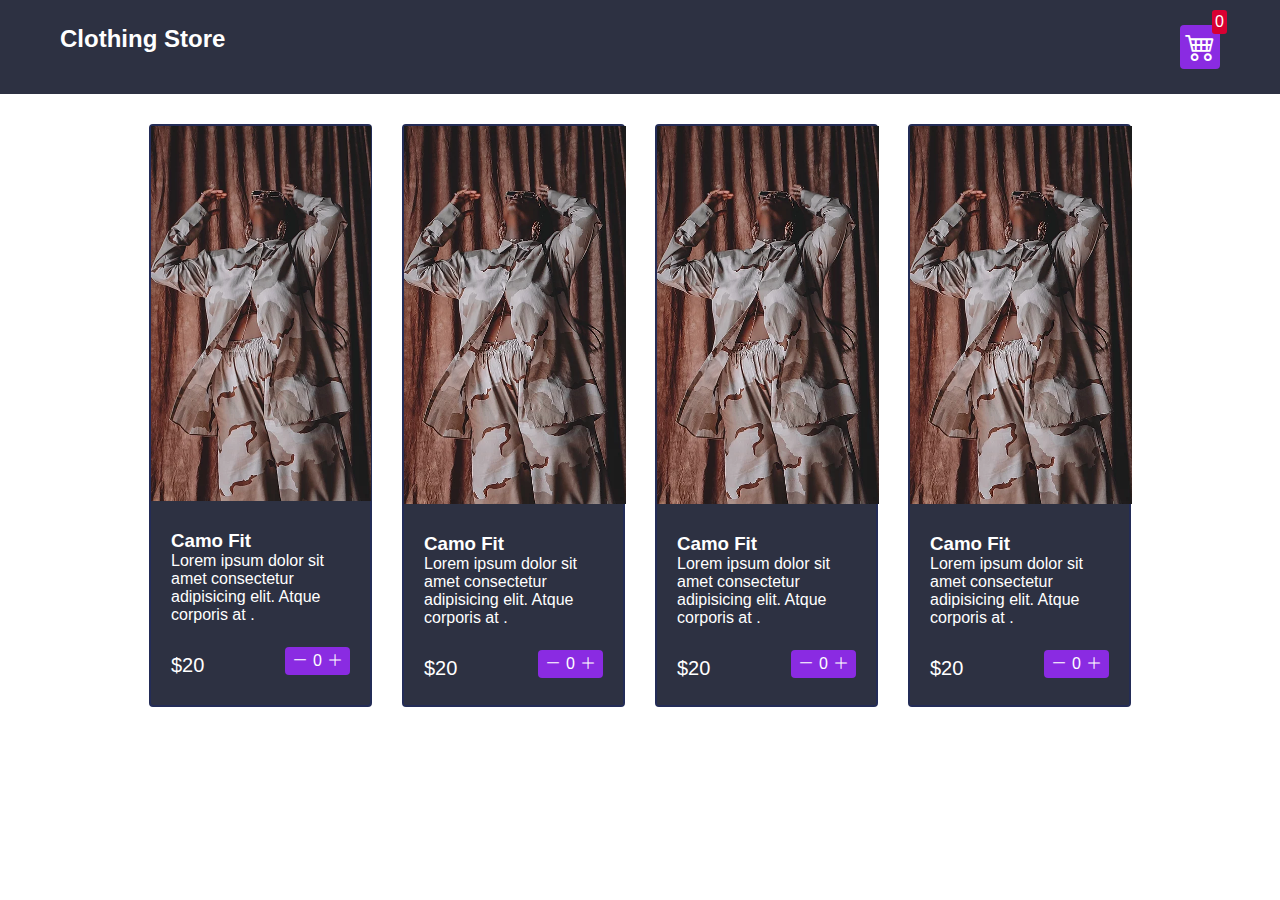
==== index.html @ c8f97810 "Set up layout for basic shop page" ====
<!DOCTYPE html>
<html lang="en">

<head>
    <meta charset="UTF-8">
    <meta http-equiv="X-UA-Compatible" content="IE=edge">
    <meta name="viewport" content="width=device-width, initial-scale=1.0">
    <title>Clothing Store</title>
    <link rel="stylesheet" href="https://cdn.jsdelivr.net/npm/bootstrap-icons@1.8.3/font/bootstrap-icons.css">
    <link rel="stylesheet" href="style.css">
</head>

<body>
    <div class="navbar">
        <h2>Clothing Store</h2>
        <div class="cart">
            <i class="bi bi-cart4"></i>
            <div class="cartAmount">0</div>
        </div>
    </div>

    <div class="shop" id="shop">
        <div class="item">
            <img width="220" src="img/473cb4_24e8d578815044bdb7f5267d76d1a94c_mv2.webp" alt="Camo fit">
            <div class="details">
                <h3>Camo Fit</h3>
                <p>Lorem ipsum dolor sit amet consectetur adipisicing elit. Atque corporis at .</p>
                <div class="priceAndquantity">
                    <div class="price">$20</div>
                    <div class="buttons">
                        <i class="bi bi-dash-lg"></i>
                        <div class="quantity">0</div>
                        <i class="bi bi-plus-lg"></i>
                    </div>
                </div>
            </div>
        </div>

        <div class="item">
            <img width="222" src="img/473cb4_24e8d578815044bdb7f5267d76d1a94c_mv2.webp" alt="Camo fit">
            <div class="details">
                <h3>Camo Fit</h3>
                <p>Lorem ipsum dolor sit amet consectetur adipisicing elit. Atque corporis at .</p>
                <div class="priceAndquantity">
                    <div class="price">$20</div>
                    <div class="buttons">
                        <i class="bi bi-dash-lg"></i>
                        <div class="quantity">0</div>
                        <i class="bi bi-plus-lg"></i>
                    </div>
                </div>
            </div>
        </div>

        <div class="item">
            <img width="222" src="img/473cb4_24e8d578815044bdb7f5267d76d1a94c_mv2.webp" alt="Camo fit">
            <div class="details">
                <h3>Camo Fit</h3>
                <p>Lorem ipsum dolor sit amet consectetur adipisicing elit. Atque corporis at .</p>
                <div class="priceAndquantity">
                    <div class="price">$20</div>
                    <div class="buttons">
                        <i class="bi bi-dash-lg"></i>
                        <div class="quantity">0</div>
                        <i class="bi bi-plus-lg"></i>
                    </div>
                </div>
            </div>
        </div>

        <div class="item">
            <img width="222" src="img/473cb4_24e8d578815044bdb7f5267d76d1a94c_mv2.webp" alt="Camo fit">
            <div class="details">
                <h3>Camo Fit</h3>
                <p>Lorem ipsum dolor sit amet consectetur adipisicing elit. Atque corporis at .</p>
                <div class="priceAndquantity">
                    <div class="price">$20</div>
                    <div class="buttons">
                        <i class="bi bi-dash-lg"></i>
                        <div class="quantity">0</div>
                        <i class="bi bi-plus-lg"></i>
                    </div>
                </div>
            </div>
        </div>
    </div>
</body>
<script src="index.js"></script>

</html>
---- style.css ----
/* ! normal browser setup */
* {
	margin: 0;
	padding: 0;
	box-sizing: border-box;
}

body {
	font-family: "Gill Sans", "Gill Sans MT", Calibri, "Trebuchet MS", sans-serif;
}
/* !navbar */
.navbar {
	background-color: #2d3142;
	padding: 25px 60px;
	/* position: fixed;
	top: 0;
	width: 100%;
	z-index: -1; */
	color: white;
	display: flex;
	justify-content: space-between;
	margin-bottom: 30px;
}

.cart {
	position: relative;
	display: flex;
	align-items: center;
	justify-content: center;
	background-color: blueviolet;
	font-size: 30px;
	padding: 5px;
	border-radius: 4px;
}

.cartAmount {
	position: absolute;
	top: -15px;
	right: -7px;
	background-color: #d80032;
	font-size: 16px;
	color: white;
	border-radius: 3px;
	padding: 3px;
}
.details {
	color: white;
	background-color: #2d3142;
	padding: 25px 20px;
	display: flex;
	flex-direction: column;
}

.priceAndquantity {
	display: flex;
	align-items: center;
	justify-content: space-between;
	margin-top: 20px;
}

.shop {
	display: grid;
	grid-template-columns: repeat(4, 223px);
	justify-content: center;
	gap: 30px;
}
image {
	width: 100%;
}

.item {
	border: 2px solid #232c57;
	background-color: #2d3142;
	border-radius: 4px;
	width: 4/100%;
}
.price {
	color: white;
	font-size: 20px;
	margin-top: 10px;
}
.buttons {
	display: flex;
	align-items: center;
	justify-content: center;
	background-color: blueviolet;
	color: white;
	gap: 5px;
	padding: 5px 7px;
	border-radius: 4px;
}

.bi-dash-lg {
}

.quantity {
}

.bi-plus-lg {
}
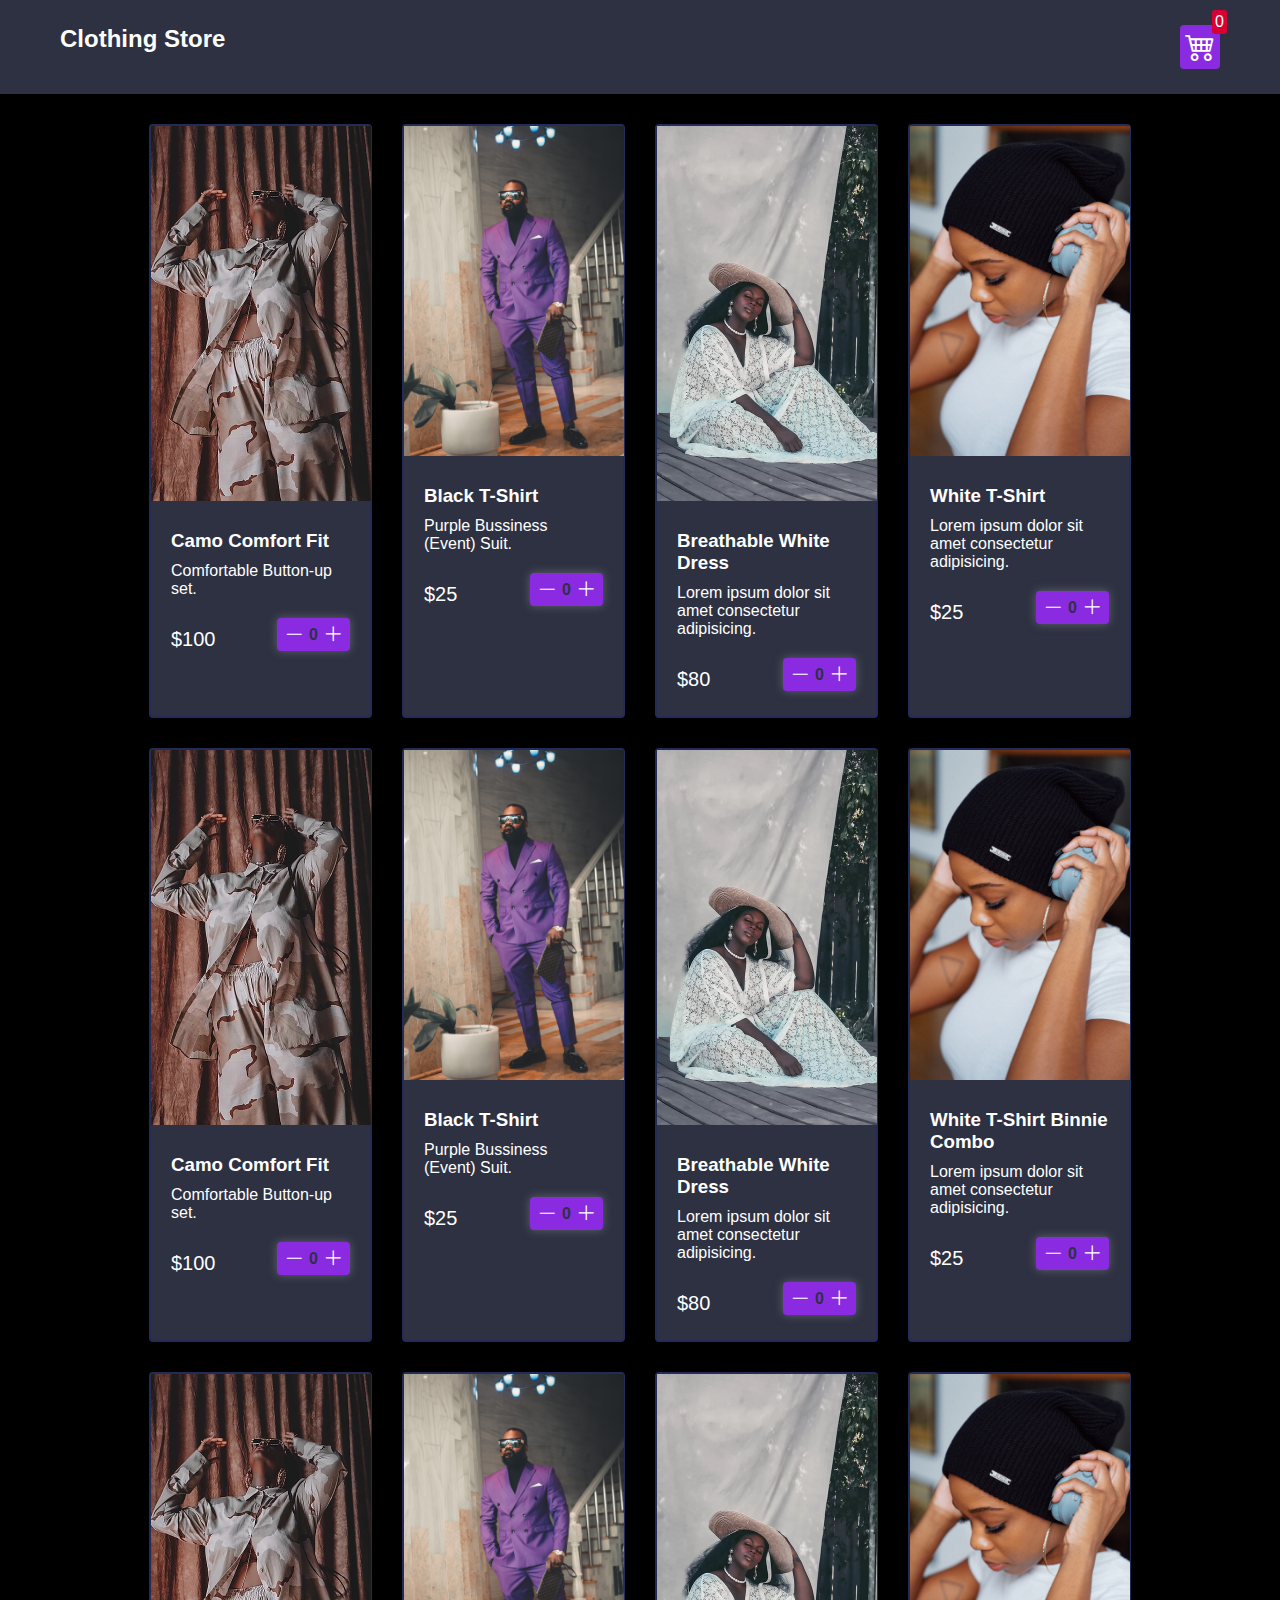
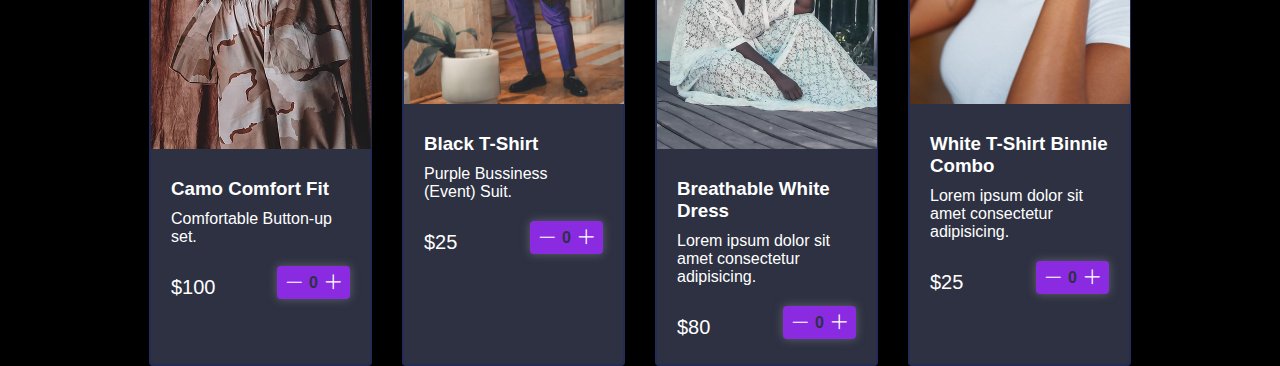
==== commit f1c416af: "completed phase 1 of project" ====
--- a/index.html
+++ b/index.html
@@ -20,69 +20,7 @@
     </div>
 
     <div class="shop" id="shop">
-        <div class="item">
-            <img width="220" src="img/473cb4_24e8d578815044bdb7f5267d76d1a94c_mv2.webp" alt="Camo fit">
-            <div class="details">
-                <h3>Camo Fit</h3>
-                <p>Lorem ipsum dolor sit amet consectetur adipisicing elit. Atque corporis at .</p>
-                <div class="priceAndquantity">
-                    <div class="price">$20</div>
-                    <div class="buttons">
-                        <i class="bi bi-dash-lg"></i>
-                        <div class="quantity">0</div>
-                        <i class="bi bi-plus-lg"></i>
-                    </div>
-                </div>
-            </div>
-        </div>
 
-        <div class="item">
-            <img width="222" src="img/473cb4_24e8d578815044bdb7f5267d76d1a94c_mv2.webp" alt="Camo fit">
-            <div class="details">
-                <h3>Camo Fit</h3>
-                <p>Lorem ipsum dolor sit amet consectetur adipisicing elit. Atque corporis at .</p>
-                <div class="priceAndquantity">
-                    <div class="price">$20</div>
-                    <div class="buttons">
-                        <i class="bi bi-dash-lg"></i>
-                        <div class="quantity">0</div>
-                        <i class="bi bi-plus-lg"></i>
-                    </div>
-                </div>
-            </div>
-        </div>
-
-        <div class="item">
-            <img width="222" src="img/473cb4_24e8d578815044bdb7f5267d76d1a94c_mv2.webp" alt="Camo fit">
-            <div class="details">
-                <h3>Camo Fit</h3>
-                <p>Lorem ipsum dolor sit amet consectetur adipisicing elit. Atque corporis at .</p>
-                <div class="priceAndquantity">
-                    <div class="price">$20</div>
-                    <div class="buttons">
-                        <i class="bi bi-dash-lg"></i>
-                        <div class="quantity">0</div>
-                        <i class="bi bi-plus-lg"></i>
-                    </div>
-                </div>
-            </div>
-        </div>
-
-        <div class="item">
-            <img width="222" src="img/473cb4_24e8d578815044bdb7f5267d76d1a94c_mv2.webp" alt="Camo fit">
-            <div class="details">
-                <h3>Camo Fit</h3>
-                <p>Lorem ipsum dolor sit amet consectetur adipisicing elit. Atque corporis at .</p>
-                <div class="priceAndquantity">
-                    <div class="price">$20</div>
-                    <div class="buttons">
-                        <i class="bi bi-dash-lg"></i>
-                        <div class="quantity">0</div>
-                        <i class="bi bi-plus-lg"></i>
-                    </div>
-                </div>
-            </div>
-        </div>
     </div>
 </body>
 <script src="index.js"></script>
--- a/style.css
+++ b/style.css
@@ -7,6 +7,7 @@
 
 body {
 	font-family: "Gill Sans", "Gill Sans MT", Calibri, "Trebuchet MS", sans-serif;
+	background-color: black;
 }
 /* !navbar */
 .navbar {
@@ -50,6 +51,9 @@
 	display: flex;
 	flex-direction: column;
 }
+p {
+	margin-top: 10px;
+}
 
 .priceAndquantity {
 	display: flex;
@@ -64,6 +68,19 @@
 	justify-content: center;
 	gap: 30px;
 }
+
+@media screen and (max-width: 768px) {
+	.shop {
+		grid-template-columns: repeat(2, 223px);
+	}
+}
+
+@media screen and (max-width: 480px) {
+	.shop {
+		grid-template-columns: repeat(1, 223px);
+	}
+}
+
 image {
 	width: 100%;
 }
@@ -73,6 +90,7 @@
 	background-color: #2d3142;
 	border-radius: 4px;
 	width: 4/100%;
+	box-shadow: 0px 0px 10px rgba(0, 0, 0, 0.5);
 }
 .price {
 	color: white;
@@ -88,13 +106,18 @@
 	gap: 5px;
 	padding: 5px 7px;
 	border-radius: 4px;
+	box-shadow: 0px 0px 10px rgba(153, 149, 149, 0.5);
 }
 
 .bi-dash-lg {
+	font-size: 20px;
 }
 
 .quantity {
+	color: #2d3142;
+	font-weight: bold;
 }
 
 .bi-plus-lg {
+	font-size: 20px;
 }
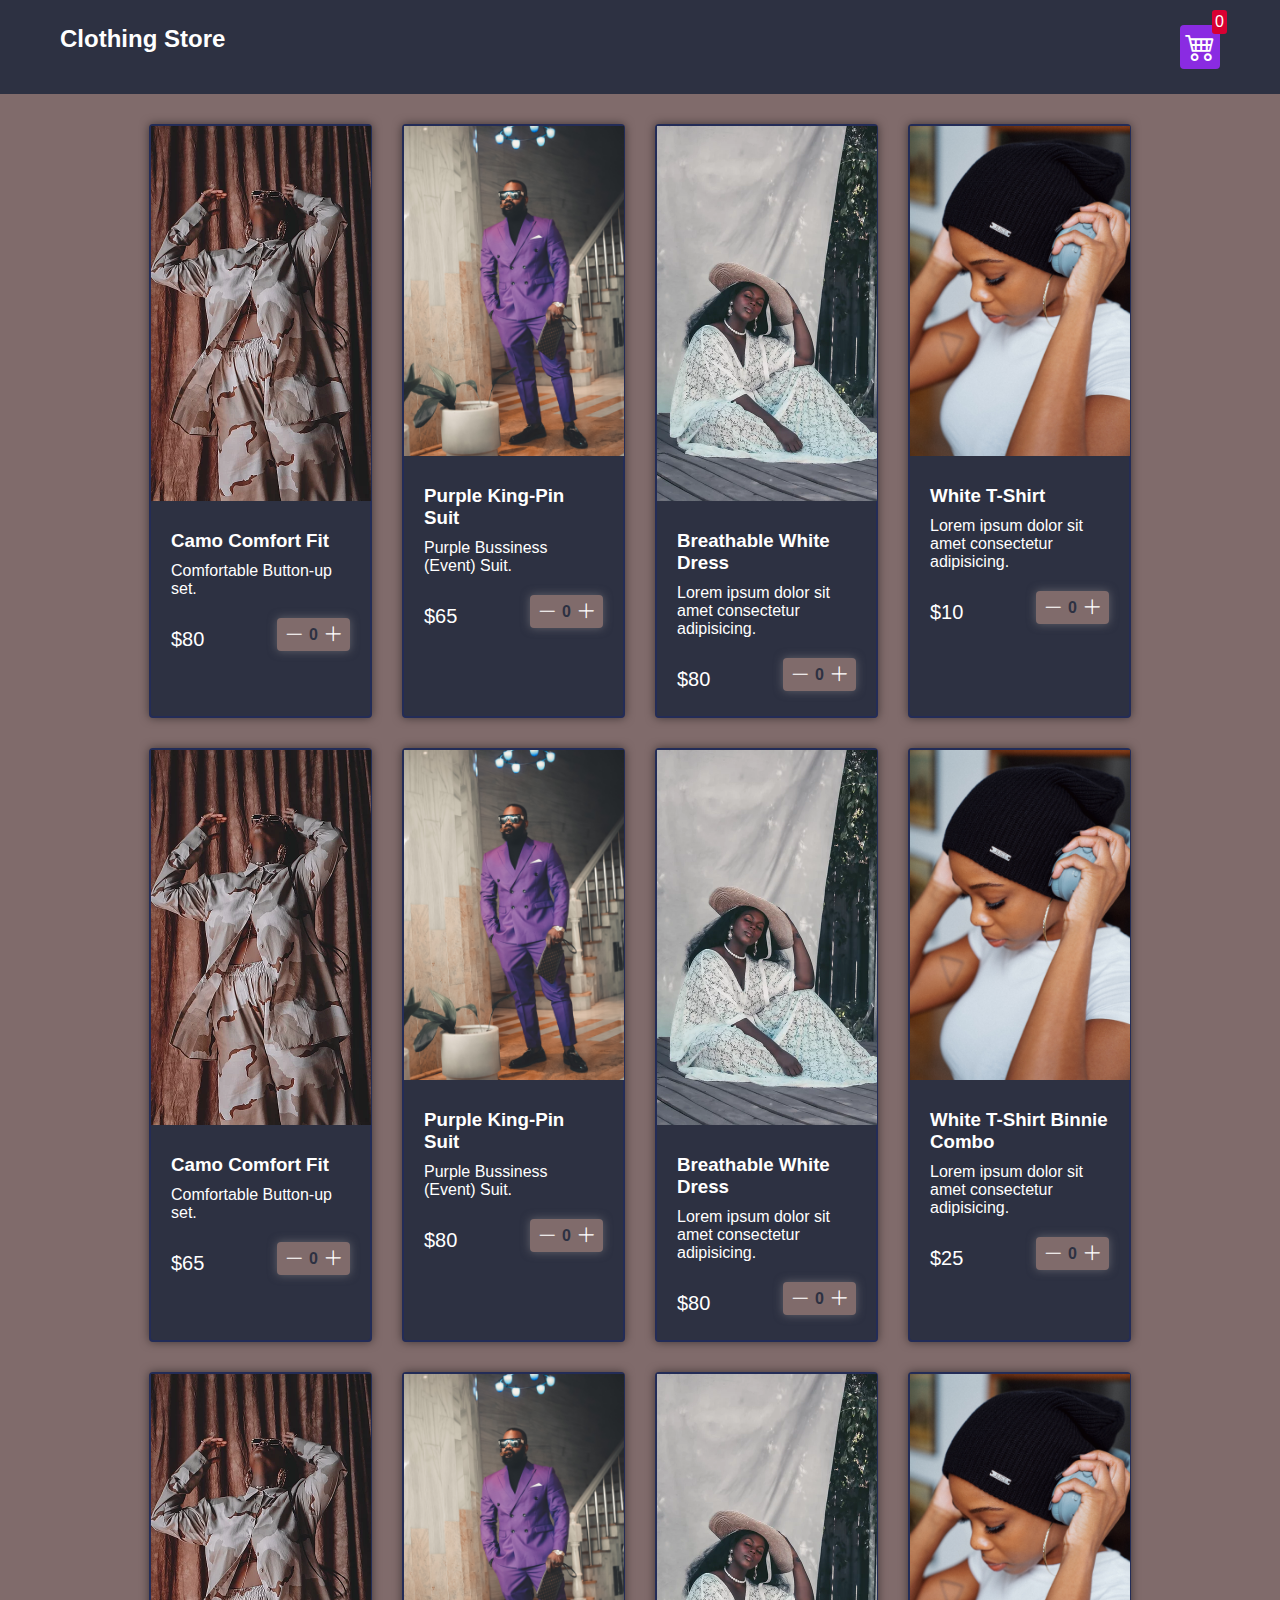
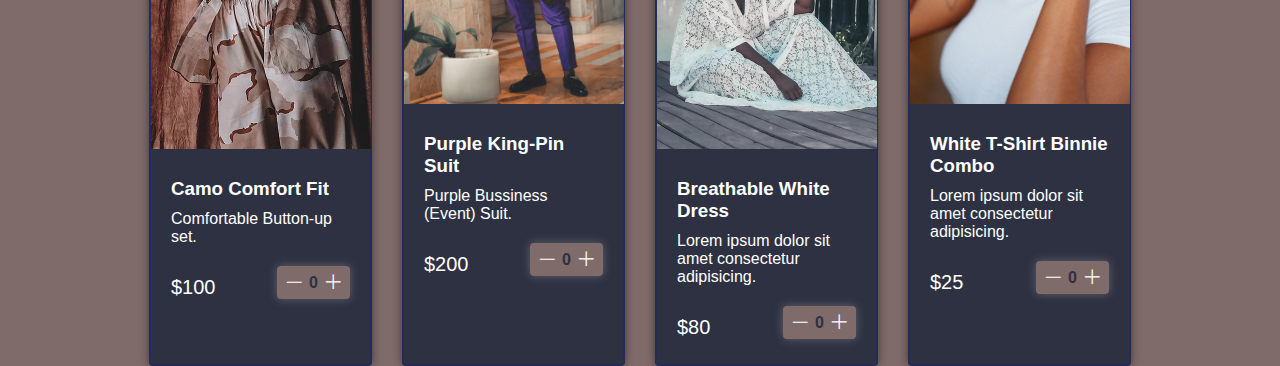
==== commit 336404ae: "update" ====
--- a/index.html
+++ b/index.html
@@ -22,6 +22,7 @@
     <div class="shop" id="shop">
 
     </div>
+
 </body>
 <script src="index.js"></script>
 
--- a/style.css
+++ b/style.css
@@ -7,7 +7,7 @@
 
 body {
 	font-family: "Gill Sans", "Gill Sans MT", Calibri, "Trebuchet MS", sans-serif;
-	background-color: black;
+	background-color: rgb(128, 107, 107);
 }
 /* !navbar */
 .navbar {
@@ -101,7 +101,7 @@
 	display: flex;
 	align-items: center;
 	justify-content: center;
-	background-color: blueviolet;
+	background-color: rgb(128, 107, 107);
 	color: white;
 	gap: 5px;
 	padding: 5px 7px;
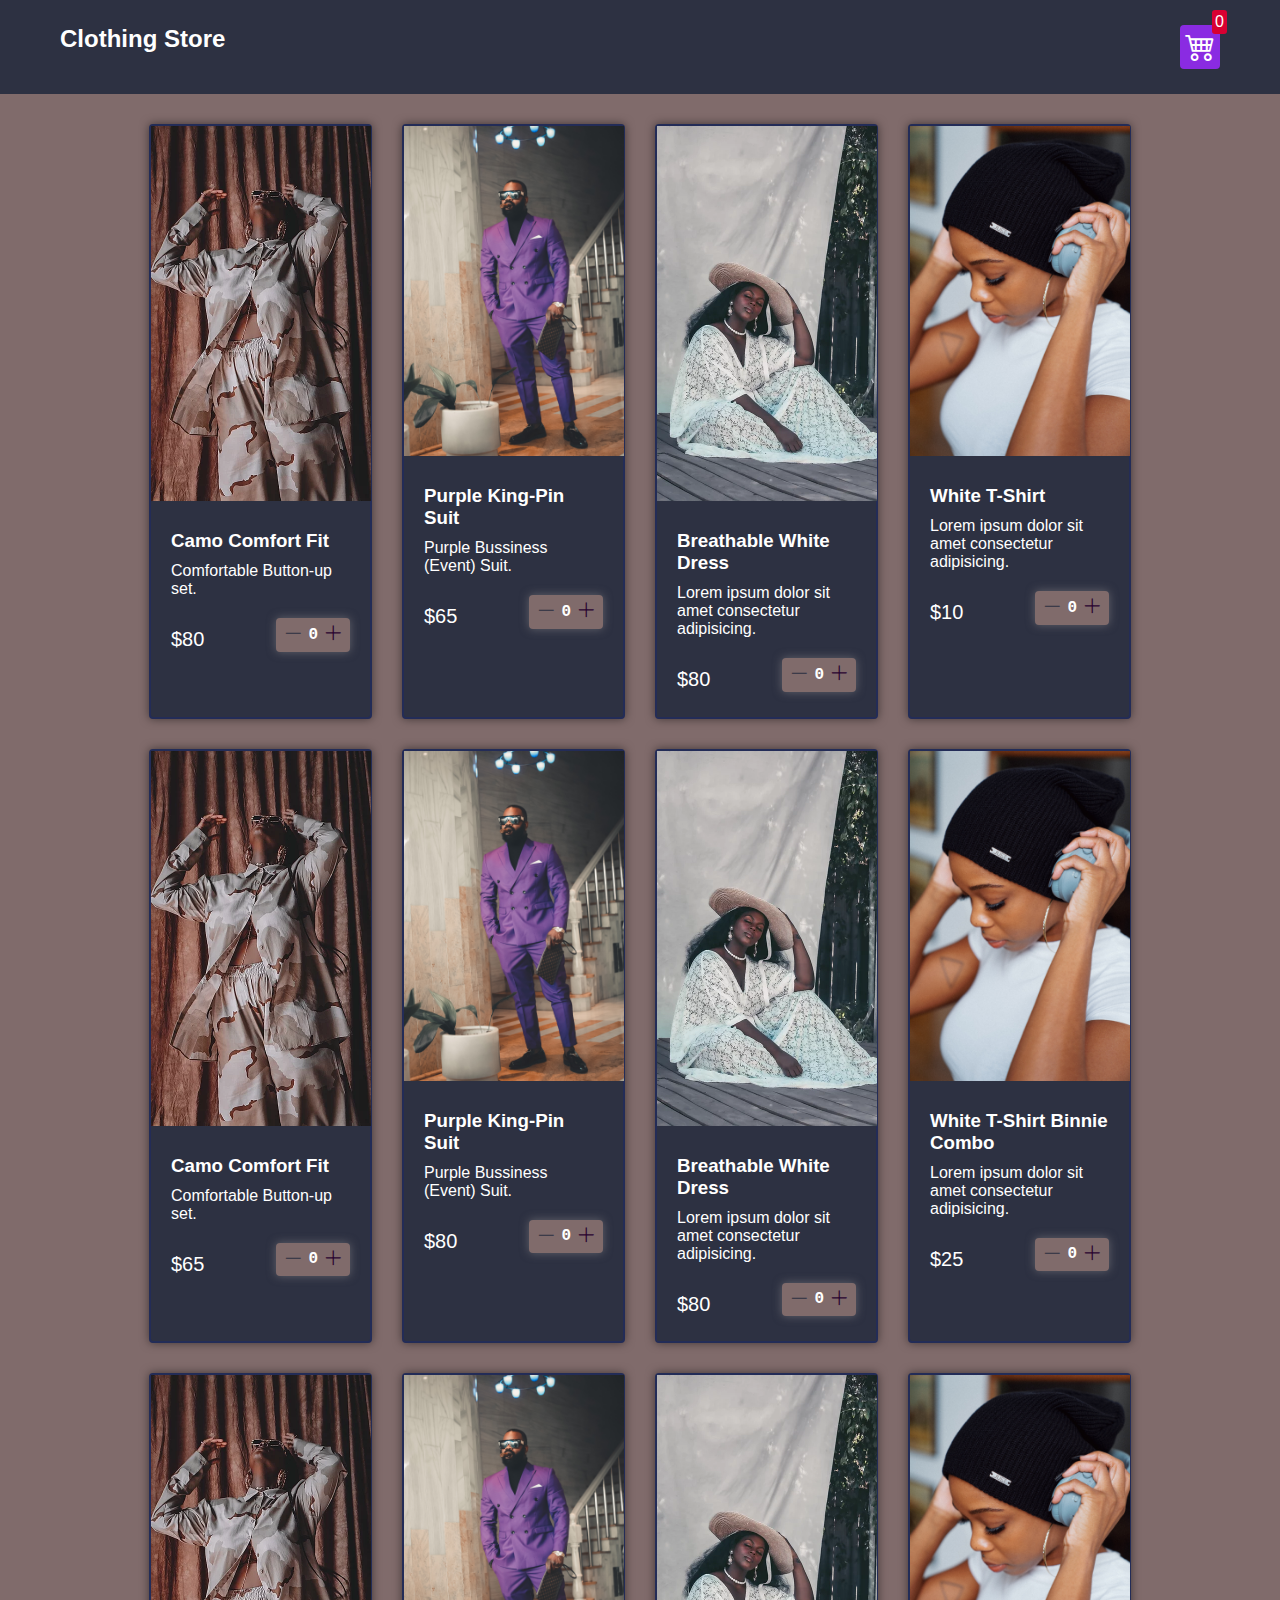
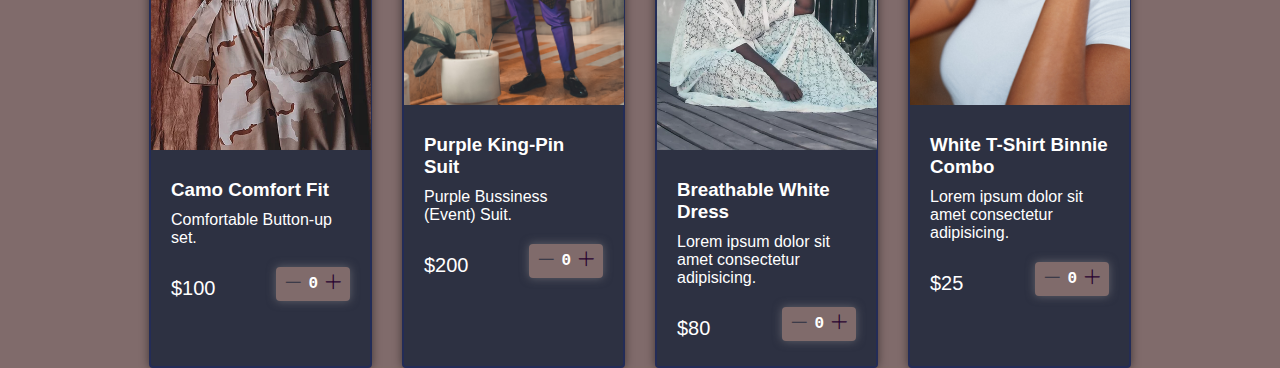
==== commit 923dc10b: "major update" ====
--- a/index.html
+++ b/index.html
@@ -7,16 +7,21 @@
     <meta name="viewport" content="width=device-width, initial-scale=1.0">
     <title>Clothing Store</title>
     <link rel="stylesheet" href="https://cdn.jsdelivr.net/npm/bootstrap-icons@1.8.3/font/bootstrap-icons.css">
-    <link rel="stylesheet" href="style.css">
+    <link rel="stylesheet" href="src/style.css">
 </head>
 
 <body>
     <div class="navbar">
-        <h2>Clothing Store</h2>
-        <div class="cart">
-            <i class="bi bi-cart4"></i>
-            <div class="cartAmount">0</div>
-        </div>
+        <a href="index.html">
+            <h2>Clothing Store</h2>
+        </a>
+
+        <a href="cart.html">
+            <div class="cart">
+                <i class="bi bi-cart4"></i>
+                <div id="cartAmount" class="cartAmount">0</div>
+            </div>
+        </a>
     </div>
 
     <div class="shop" id="shop">
@@ -24,6 +29,7 @@
     </div>
 
 </body>
-<script src="index.js"></script>
+<script src="src/data.js"></script>
+<script src="src/main.js"></script>
 
 </html>--- a/src/style.css
+++ b/src/style.css
@@ -0,0 +1,186 @@
+/* ! normal browser setup */
+* {
+	margin: 0;
+	padding: 0;
+	box-sizing: border-box;
+}
+
+body {
+	font-family: "Gill Sans", "Gill Sans MT", Calibri, "Trebuchet MS", sans-serif;
+	background-color: rgb(128, 107, 107);
+}
+
+i {
+	cursor: pointer;
+}
+
+a {
+	text-decoration: none;
+	color: #fff;
+}
+/* navbar */
+.navbar {
+	background-color: #2d3142;
+	padding: 25px 60px;
+	/* position: fixed;
+	top: 0;
+	width: 100%;
+	z-index: -1; */
+	color: white;
+	display: flex;
+	justify-content: space-between;
+	margin-bottom: 30px;
+}
+
+.cart {
+	position: relative;
+	background-color: blueviolet;
+	font-size: 30px;
+	display: flex;
+	padding: 5px;
+	border-radius: 4px;
+	align-items: center;
+	justify-content: center;
+}
+
+.cartAmount {
+	position: absolute;
+	top: -15px;
+	right: -7px;
+	background-color: #d80032;
+	font-size: 16px;
+	color: white;
+	border-radius: 3px;
+	padding: 3px;
+}
+
+.price-quantity {
+	display: flex;
+	align-items: center;
+	justify-content: space-between;
+	margin-top: 20px;
+}
+
+.shop {
+	display: grid;
+	grid-template-columns: repeat(4, 223px);
+	justify-content: center;
+	gap: 30px;
+}
+
+@media screen and (max-width: 768px) {
+	.shop {
+		grid-template-columns: repeat(2, 223px);
+	}
+}
+
+@media screen and (max-width: 480px) {
+	.shop {
+		grid-template-columns: repeat(1, 223px);
+	}
+}
+
+image {
+	width: 100%;
+}
+
+.item {
+	border: 2px solid #232c57;
+	background-color: #2d3142;
+	border-radius: 4px;
+	width: 4/100%;
+	box-shadow: 0px 0px 10px rgba(0, 0, 0, 0.5);
+}
+.details {
+	color: white;
+	background-color: #2d3142;
+	padding: 25px 20px;
+	display: flex;
+	flex-direction: column;
+}
+p {
+	margin-top: 10px;
+}
+.price {
+	color: white;
+	font-size: 20px;
+	margin-top: 10px;
+}
+.buttons {
+	display: flex;
+	align-items: center;
+	justify-content: center;
+	background-color: rgb(128, 107, 107);
+	color: white;
+	gap: 5px;
+	padding: 5px 7px;
+	border-radius: 4px;
+	box-shadow: 0px 0px 10px rgba(153, 149, 149, 0.5);
+	font-family: "Courier New", Courier, monospace;
+}
+
+.bi-dash-lg {
+	font-size: 20px;
+	color: #2d3142;
+}
+
+.quantity {
+	font-weight: bold;
+}
+
+.bi-plus-lg {
+	color: #2a0431;
+	font-weight: bold;
+	font-size: 20px;
+}
+
+/* new page */
+.shopping-cart {
+	display: grid;
+	grid-template-columns: repeat(1, 320px);
+	justify-content: center;
+	gap: 15px;
+}
+
+.cart-item {
+	border: 2px solid #212529;
+	border-radius: 5px;
+	display: flex;
+}
+
+.title-price-x {
+	width: 195px;
+	display: flex;
+	align-items: center;
+	justify-content: space-between;
+	margin-bottom: 10px;
+}
+
+.title-price {
+	display: flex;
+	align-items: center;
+	gap: 10px;
+}
+
+.cart-item-price {
+	background-color: #212529;
+	color: white;
+	border-radius: 4px;
+	padding: 3px 6px;
+}
+
+.text-center {
+	text-align: center;
+	margin-bottom: 20px;
+}
+.HomeBtn,
+.checkout,
+.removeAll {
+	background-color: #2d3142;
+	color: white;
+	padding: 10px;
+	border-radius: 4px;
+	box-shadow: 0px 0px 10px rgba(0, 0, 0, 0.5);
+	cursor: pointer;
+	margin-top: 10px;
+}
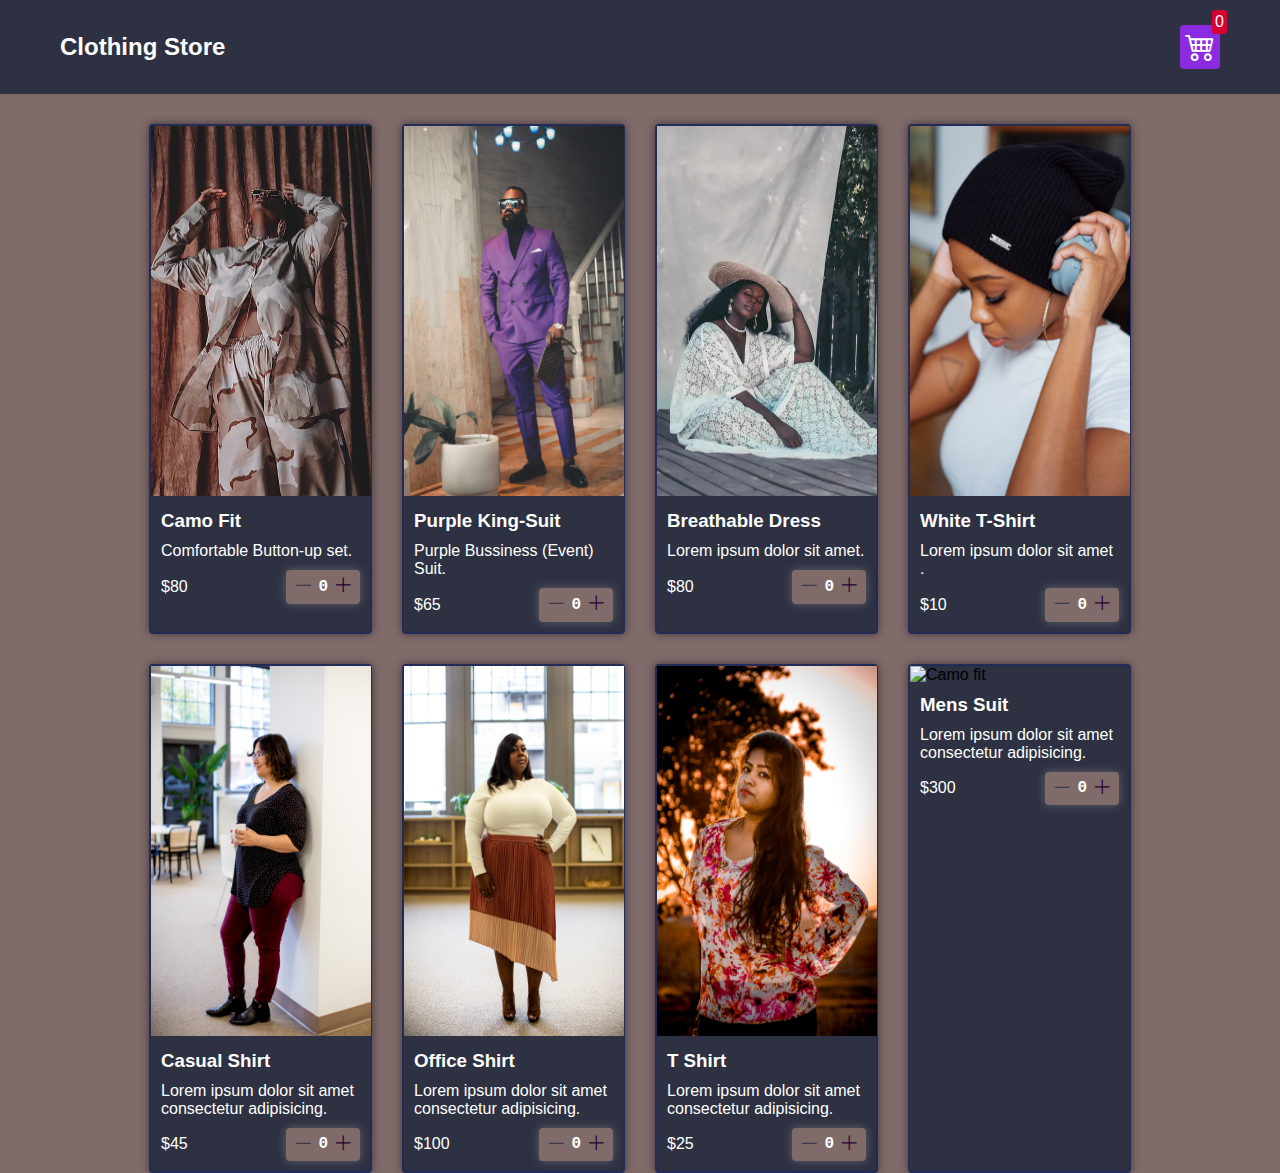
==== commit ecbb8df9: "quick fix" ====
--- a/index.html
+++ b/index.html
@@ -11,7 +11,7 @@
 </head>
 
 <body>
-    <div class="navbar">
+    <section class="navbar">
         <a href="index.html">
             <h2>Clothing Store</h2>
         </a>
@@ -22,11 +22,11 @@
                 <div id="cartAmount" class="cartAmount">0</div>
             </div>
         </a>
-    </div>
+    </section>
 
-    <div class="shop" id="shop">
+    <section class="shop" id="shop">
 
-    </div>
+    </section>
 
 </body>
 <script src="src/data.js"></script>
--- a/src/style.css
+++ b/src/style.css
@@ -29,6 +29,7 @@
 	color: white;
 	display: flex;
 	justify-content: space-between;
+	align-items: center;
 	margin-bottom: 30px;
 }
 
@@ -36,11 +37,8 @@
 	position: relative;
 	background-color: blueviolet;
 	font-size: 30px;
-	display: flex;
 	padding: 5px;
 	border-radius: 4px;
-	align-items: center;
-	justify-content: center;
 }
 
 .cartAmount {
@@ -52,13 +50,6 @@
 	color: white;
 	border-radius: 3px;
 	padding: 3px;
-}
-
-.price-quantity {
-	display: flex;
-	align-items: center;
-	justify-content: space-between;
-	margin-top: 20px;
 }
 
 .shop {
@@ -88,24 +79,28 @@
 	border: 2px solid #232c57;
 	background-color: #2d3142;
 	border-radius: 4px;
-	width: 4/100%;
 	box-shadow: 0px 0px 10px rgba(0, 0, 0, 0.5);
 }
 .details {
 	color: white;
-	background-color: #2d3142;
-	padding: 25px 20px;
+	gap: 10px;
+	padding: 10px;
 	display: flex;
 	flex-direction: column;
 }
-p {
-	margin-top: 10px;
+
+.price-quantity {
+	display: flex;
+	align-items: center;
+	justify-content: space-between;
+	flex-direction: row;
 }
-.price {
+
+/* .price {
 	color: white;
 	font-size: 20px;
 	margin-top: 10px;
-}
+} */
 .buttons {
 	display: flex;
 	align-items: center;
@@ -143,9 +138,12 @@
 }
 
 .cart-item {
-	border: 2px solid #212529;
 	border-radius: 5px;
 	display: flex;
+	border: 2px solid #232c57;
+	background-color: #2d3142;
+	box-shadow: 0px 0px 10px rgba(0, 0, 0, 0.5);
+	padding-right: 100px;
 }
 
 .title-price-x {
@@ -166,7 +164,7 @@
 	background-color: #212529;
 	color: white;
 	border-radius: 4px;
-	padding: 3px 6px;
+	padding: 5px;
 }
 
 .text-center {
